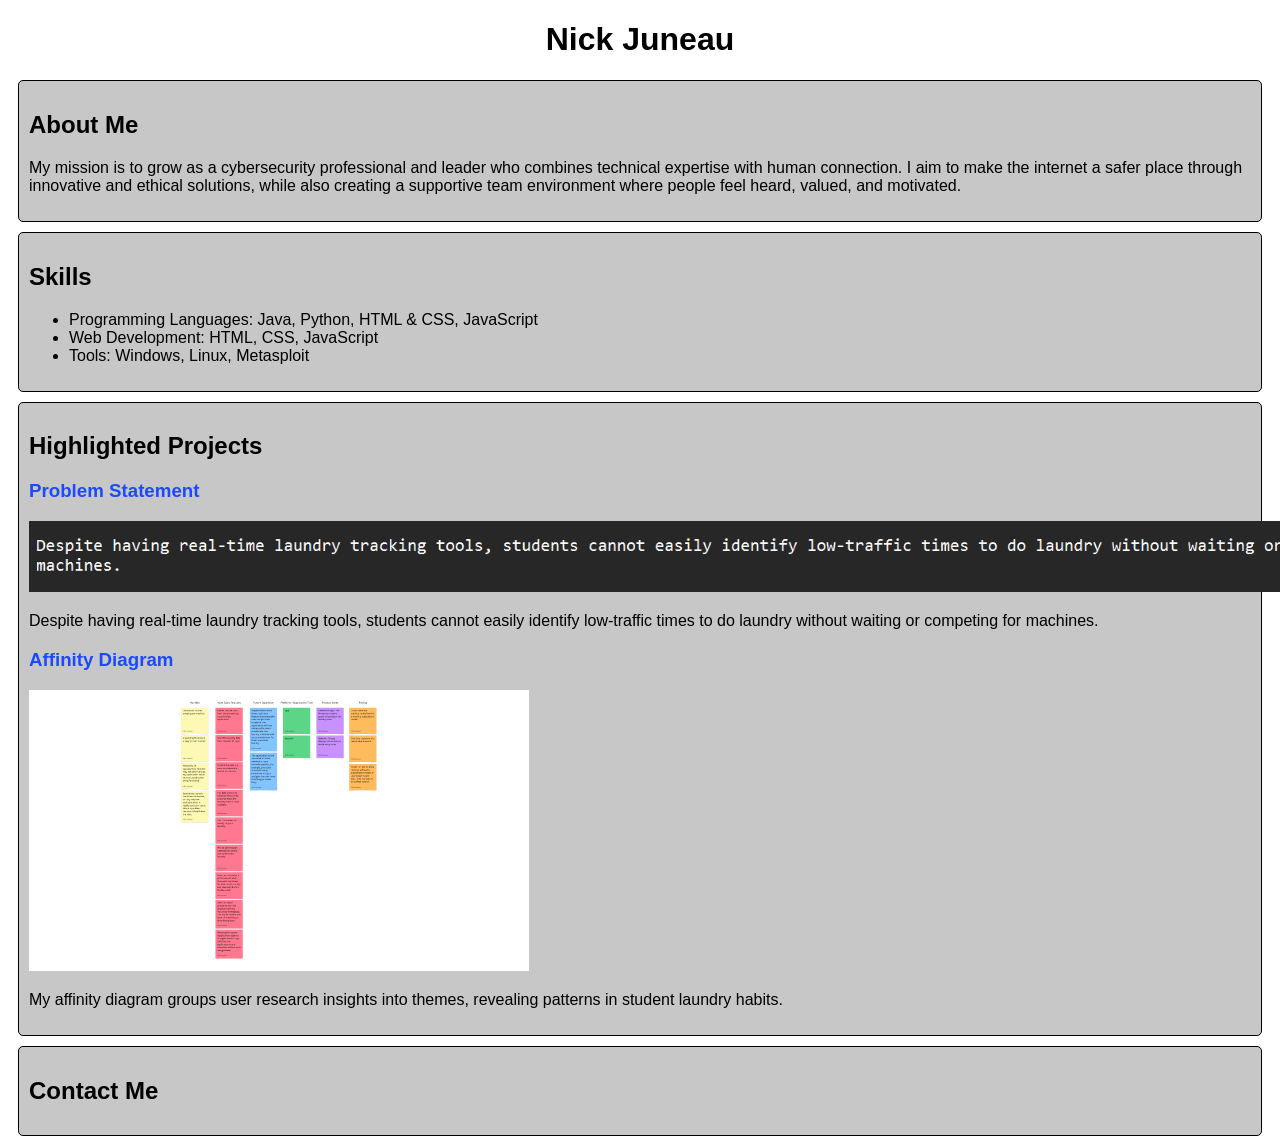
==== index.html @ ffa8bf23 "Added affinity diagram assignment and updated CSS" ====
<!DOCTYPE html>
<html lang="en">
<head>
    <meta charset="UTF-8">
    <meta name="viewport" content="width=device-width, initial-scale=1.0">
    <title>CSCE 190: Nick Juneau</title>
    <link rel="stylesheet" href="style.css">
</head>
<body>
    <h1 class="name">Nick Juneau</h1>
    <div class="about">
        <h2>About Me</h2>
        <p>My mission is to grow as a cybersecurity professional and leader who combines technical
expertise with human connection. I aim to make the internet a safer place through
innovative and ethical solutions, while also creating a supportive team environment where
people feel heard, valued, and motivated.</p>
    </div>
    
    <div class="skills">
        <h2>Skills</h2>
        <ul>
            <li>Programming Languages: Java, Python, HTML & CSS, JavaScript</li>
            <li>Web Development: HTML, CSS, JavaScript</li>
            <li>Tools: Windows, Linux, Metasploit</li>
        </ul>
    </div>
    
    <!--Problem Statement Assignment -->
    <div class="projects">
        <h2>Highlighted Projects</h2>
        <section class="project">
            <a href="files/statement.pdf"><h3>Problem Statement</h3></a>
            <a href="files/statement.pdf"><img id="p-img" src="images/problem.png" alt="Image of Problem Statement"></a>
            <p>Despite having real-time laundry tracking tools, students cannot easily identify low-traffic 
                times to do laundry without waiting or competing for machines.</p>
        </section>

        <!--Affinity Diagram Assignment -->
        <section class="project">
            <a href="files/AffinityDiagram.pdf">
                <h3>Affinity Diagram</h3>
            </a>
            <a href="files/AffinityDiagram.pdf">
                <img src="images/AffinityDiagram.png">
            </a>
            <p>
                My affinity diagram groups user research insights into themes, revealing patterns in student laundry habits.
            </p>
        </section>
            
    </div>
    
    <div class="contact">
        <h2>Contact Me</h2>
    </div>

</body>
</html>
---- style.css ----
* {
    font-family:'Lucida Sans', 'Lucida Sans Regular', 'Lucida Grande', 'Lucida Sans Unicode', Geneva, Verdana, sans-serif;
    
}

body {
    background-color: white;
}

div {
    background-color: #c7c7c7;
    padding: 10px;
    margin: 10px;
    border-radius: 5px;
    border: black solid 1.5px;
}

.name {
    text-align: center;
}

a {
    color: rgb(27, 73, 255);
    text-decoration: none;
}

a:hover {
    color: #74a5ff;
}

#p-img {
    width: 1400px;
    height: auto;
}

.project img{
    width: 500px;
    height: auto;
}
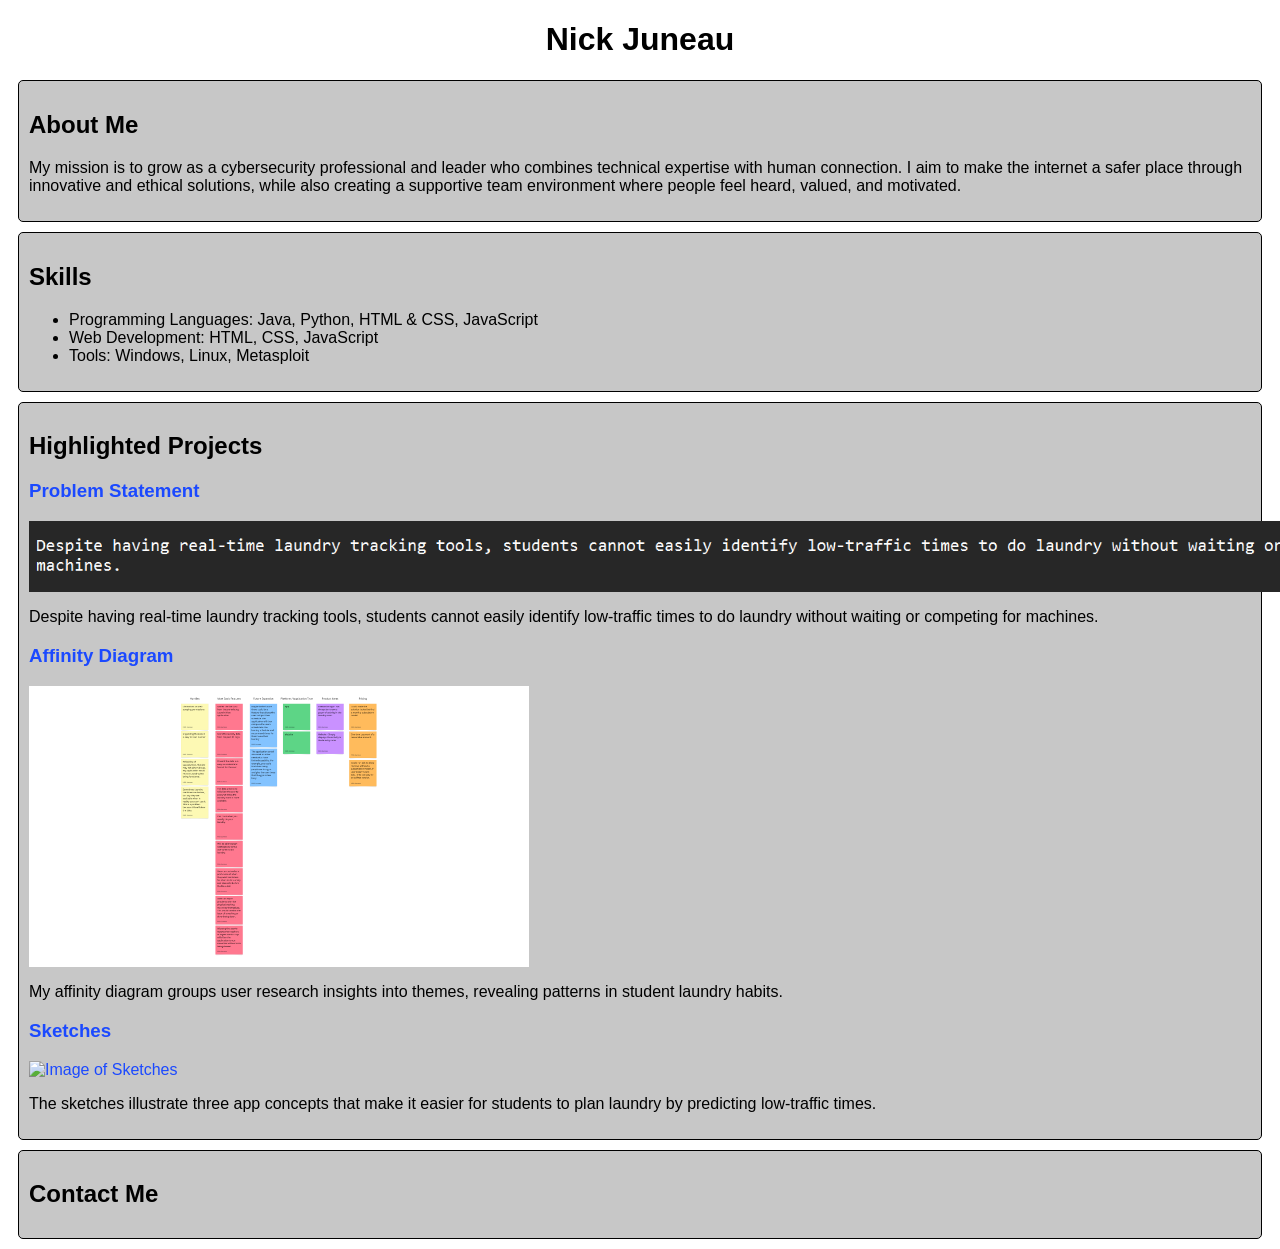
==== commit 1524b172: "Added sketches PDF and image files to website." ====
--- a/index.html
+++ b/index.html
@@ -7,9 +7,9 @@
     <link rel="stylesheet" href="style.css">
 </head>
 <body>
-    <h1 class="name">Nick Juneau</h1>
+    <h1 id="name">Nick Juneau</h1>
     <div class="about">
-        <h2>About Me</h2>
+        <h2 class="topic">About Me</h2>
         <p>My mission is to grow as a cybersecurity professional and leader who combines technical
 expertise with human connection. I aim to make the internet a safer place through
 innovative and ethical solutions, while also creating a supportive team environment where
@@ -17,7 +17,7 @@
     </div>
     
     <div class="skills">
-        <h2>Skills</h2>
+        <h2 class="topic">Skills</h2>
         <ul>
             <li>Programming Languages: Java, Python, HTML & CSS, JavaScript</li>
             <li>Web Development: HTML, CSS, JavaScript</li>
@@ -25,9 +25,11 @@
         </ul>
     </div>
     
-    <!--Problem Statement Assignment -->
+    
     <div class="projects">
-        <h2>Highlighted Projects</h2>
+        <h2 class="topic">Highlighted Projects</h2>
+
+        <!--Problem Statement Assignment -->
         <section class="project">
             <a href="files/statement.pdf"><h3>Problem Statement</h3></a>
             <a href="files/statement.pdf"><img id="p-img" src="images/problem.png" alt="Image of Problem Statement"></a>
@@ -47,11 +49,24 @@
                 My affinity diagram groups user research insights into themes, revealing patterns in student laundry habits.
             </p>
         </section>
+
+        <!--Sketches Assignment-->
+    <section class="project">
+        <a href="files/SketchesPDF.pdf">
+            <h3>Sketches</h3>
+        </a>
+        <a href="files/SketchesPDF.pdf">
+            <img src="images/Sketch1.png" alt="Image of Sketches">
+        </a>
+        <p>
+            The sketches illustrate three app concepts that make it easier for students to plan laundry by predicting low-traffic times.
+        </p>
+    </section>
             
     </div>
     
     <div class="contact">
-        <h2>Contact Me</h2>
+        <h2 class="topic">Contact Me</h2>
     </div>
 
 </body>
--- a/style.css
+++ b/style.css
@@ -15,7 +15,7 @@
     border: black solid 1.5px;
 }
 
-.name {
+#name {
     text-align: center;
 }
 
@@ -36,4 +36,5 @@
 .project img{
     width: 500px;
     height: auto;
-}+    display: block;
+}
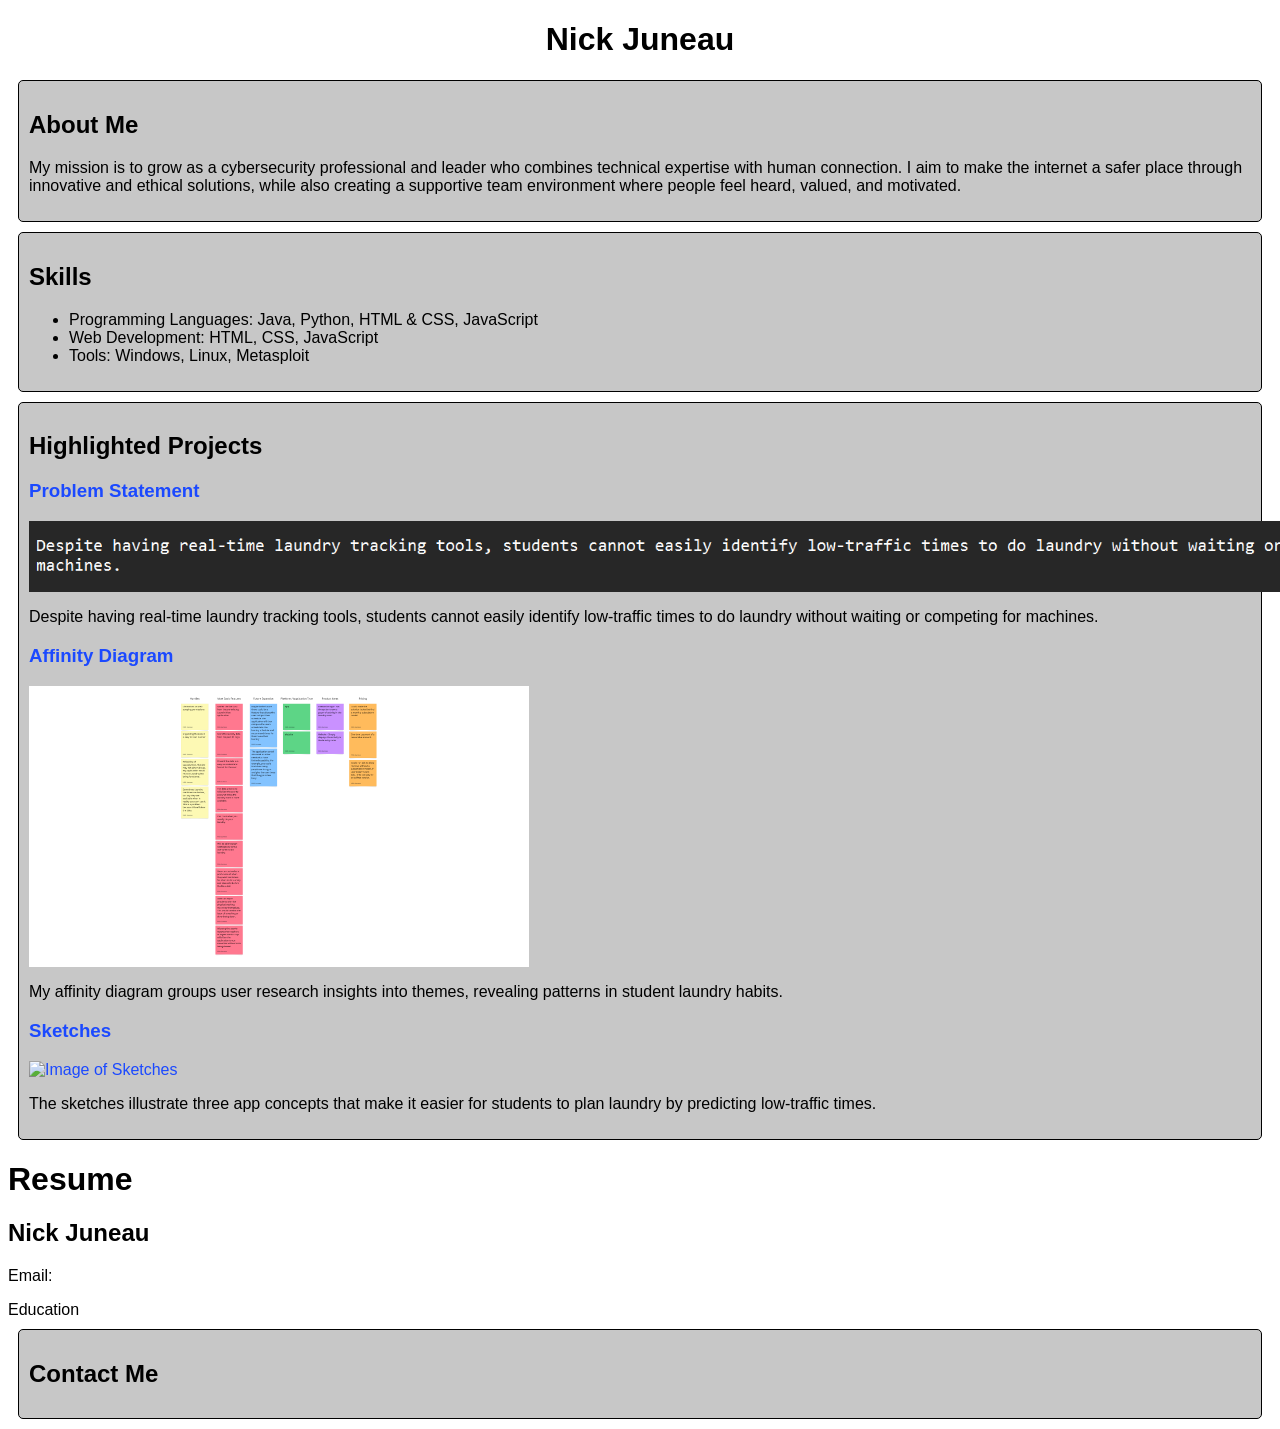
==== commit 647672ea: "Reformated CSS file and added resume file" ====
--- a/index.html
+++ b/index.html
@@ -8,15 +8,16 @@
 </head>
 <body>
     <h1 id="name">Nick Juneau</h1>
-    <div class="about">
+    <div id="about" class="box">
         <h2 class="topic">About Me</h2>
         <p>My mission is to grow as a cybersecurity professional and leader who combines technical
-expertise with human connection. I aim to make the internet a safer place through
-innovative and ethical solutions, while also creating a supportive team environment where
-people feel heard, valued, and motivated.</p>
+            expertise with human connection. I aim to make the internet a safer place through
+            innovative and ethical solutions, while also creating a supportive team environment where
+            people feel heard, valued, and motivated.
+        </p>
     </div>
     
-    <div class="skills">
+    <div id="skills" class="box">
         <h2 class="topic">Skills</h2>
         <ul>
             <li>Programming Languages: Java, Python, HTML & CSS, JavaScript</li>
@@ -26,7 +27,7 @@
     </div>
     
     
-    <div class="projects">
+    <div class="projects box">
         <h2 class="topic">Highlighted Projects</h2>
 
         <!--Problem Statement Assignment -->
@@ -51,23 +52,36 @@
         </section>
 
         <!--Sketches Assignment-->
-    <section class="project">
-        <a href="files/SketchesPDF.pdf">
-            <h3>Sketches</h3>
-        </a>
-        <a href="files/SketchesPDF.pdf">
-            <img src="images/Sketch1.png" alt="Image of Sketches">
-        </a>
-        <p>
-            The sketches illustrate three app concepts that make it easier for students to plan laundry by predicting low-traffic times.
-        </p>
-    </section>
-            
+        <section class="project">
+            <a href="files/SketchesPDF.pdf">
+                <h3>Sketches</h3>
+            </a>
+            <a href="files/SketchesPDF.pdf">
+                <img src="images/Sketch1.png" alt="Image of Sketches">
+            </a>
+            <p>
+                The sketches illustrate three app concepts that make it easier for students to plan laundry by predicting low-traffic times.
+            </p>
+        </section>
     </div>
-    
-    <div class="contact">
+
+    <!-- Resume Assignment -->
+    <div class="Resume">
+        <h1 id="title">Resume</h1>
+        <div id="header" class="section">
+            <h2>Nick Juneau</h2>
+            <p>Email:
+        </div>
+        <div class="section">Education</div>
+    </div>
+
+    <div id="contact" class="box">
         <h2 class="topic">Contact Me</h2>
     </div>
 
 </body>
+
+
+
+
 </html>
--- a/style.css
+++ b/style.css
@@ -8,6 +8,10 @@
 }
 
 div {
+    background-color: white;
+}
+
+.box {
     background-color: #c7c7c7;
     padding: 10px;
     margin: 10px;
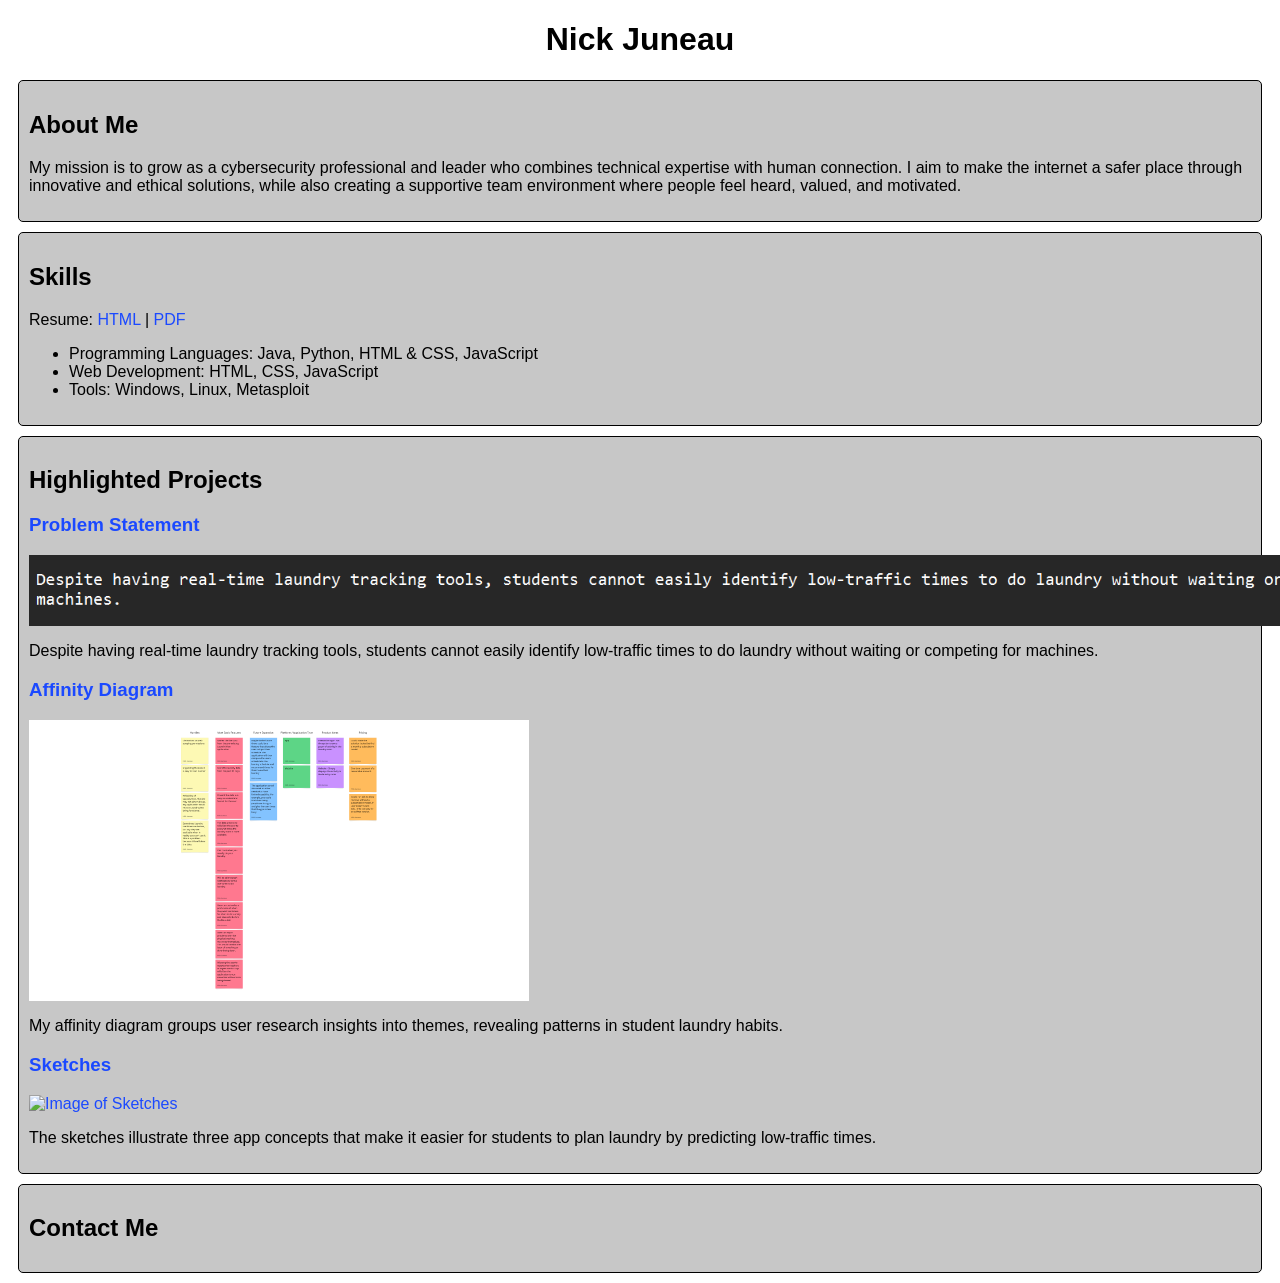
==== commit 7e73517f: "Added resume.html and stylesheet along with links" ====
--- a/index.html
+++ b/index.html
@@ -19,6 +19,7 @@
     
     <div id="skills" class="box">
         <h2 class="topic">Skills</h2>
+        <p id="resume-link">Resume: <a target="_blank" href="resume.html">HTML</a> | <a target="_blank" href="files/Resume No Personal.pdf">PDF</a></p>
         <ul>
             <li>Programming Languages: Java, Python, HTML & CSS, JavaScript</li>
             <li>Web Development: HTML, CSS, JavaScript</li>
@@ -65,16 +66,6 @@
         </section>
     </div>
 
-    <!-- Resume Assignment -->
-    <div class="Resume">
-        <h1 id="title">Resume</h1>
-        <div id="header" class="section">
-            <h2>Nick Juneau</h2>
-            <p>Email:
-        </div>
-        <div class="section">Education</div>
-    </div>
-
     <div id="contact" class="box">
         <h2 class="topic">Contact Me</h2>
     </div>
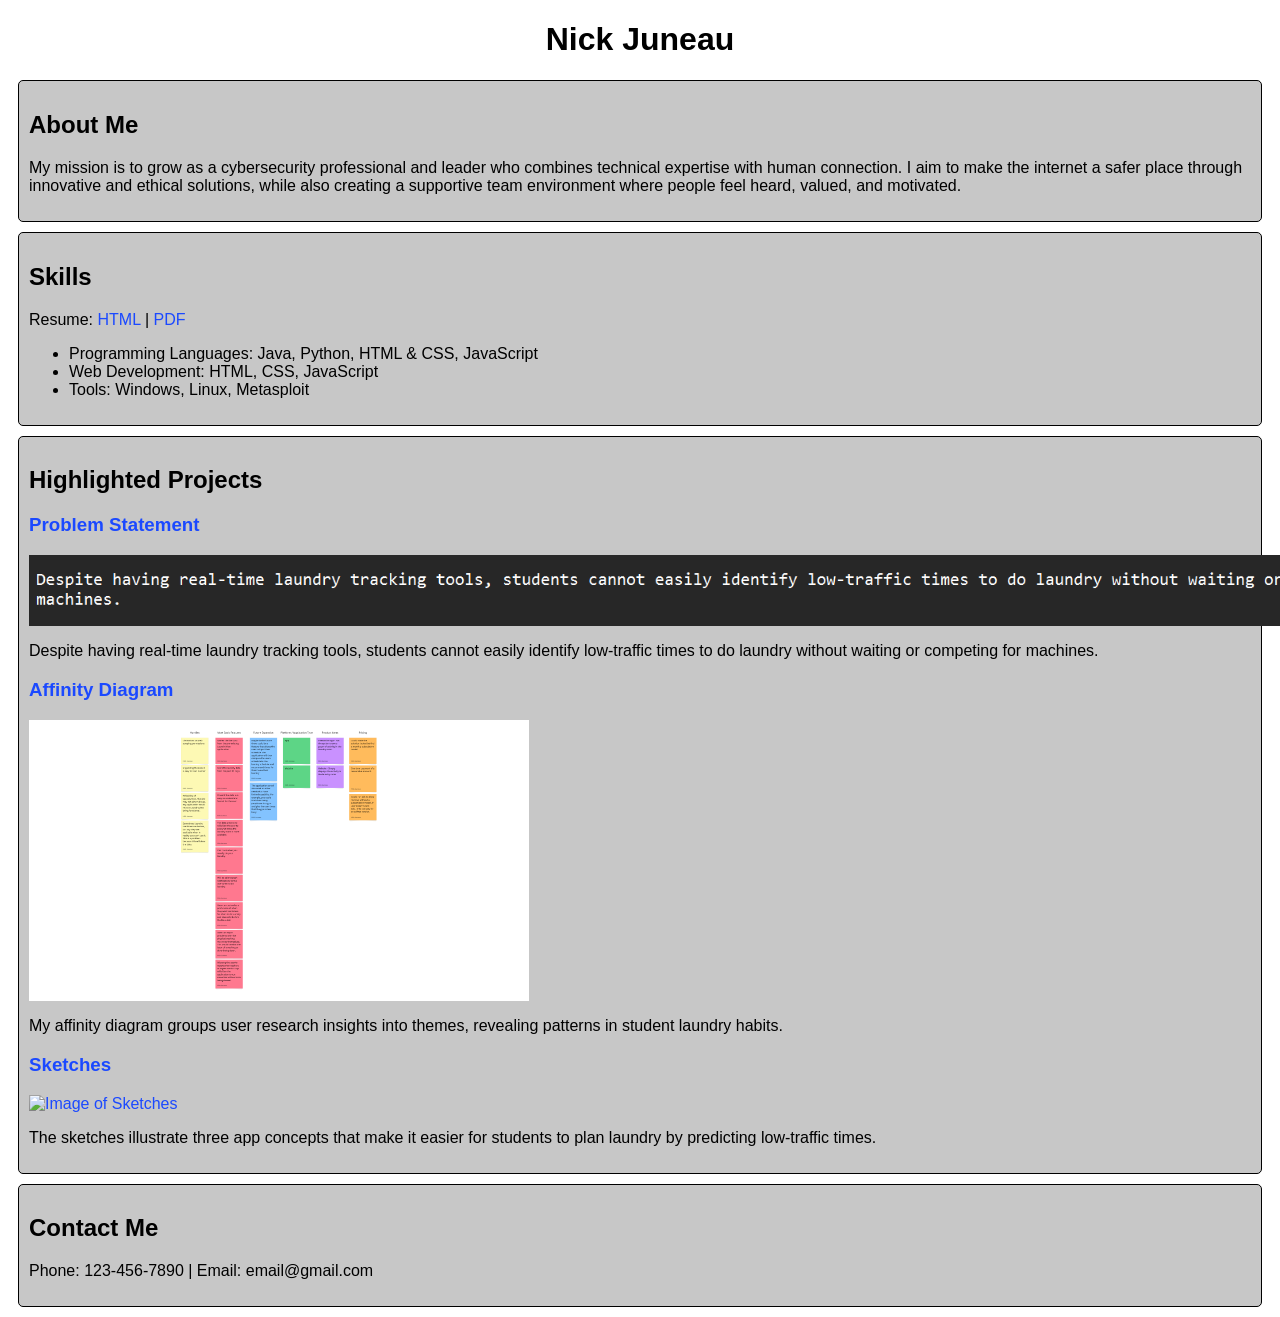
==== commit 37d4874b: "Changed resume pdf filename and added contact info" ====
--- a/index.html
+++ b/index.html
@@ -19,7 +19,7 @@
     
     <div id="skills" class="box">
         <h2 class="topic">Skills</h2>
-        <p id="resume-link">Resume: <a target="_blank" href="resume.html">HTML</a> | <a target="_blank" href="files/Resume No Personal.pdf">PDF</a></p>
+        <p id="resume-link">Resume: <a target="_blank" href="resume.html">HTML</a> | <a target="_blank" href="files/Resume.pdf">PDF</a></p>
         <ul>
             <li>Programming Languages: Java, Python, HTML & CSS, JavaScript</li>
             <li>Web Development: HTML, CSS, JavaScript</li>
@@ -68,6 +68,7 @@
 
     <div id="contact" class="box">
         <h2 class="topic">Contact Me</h2>
+        <p>Phone: 123-456-7890 | Email: email@gmail.com</p>
     </div>
 
 </body>
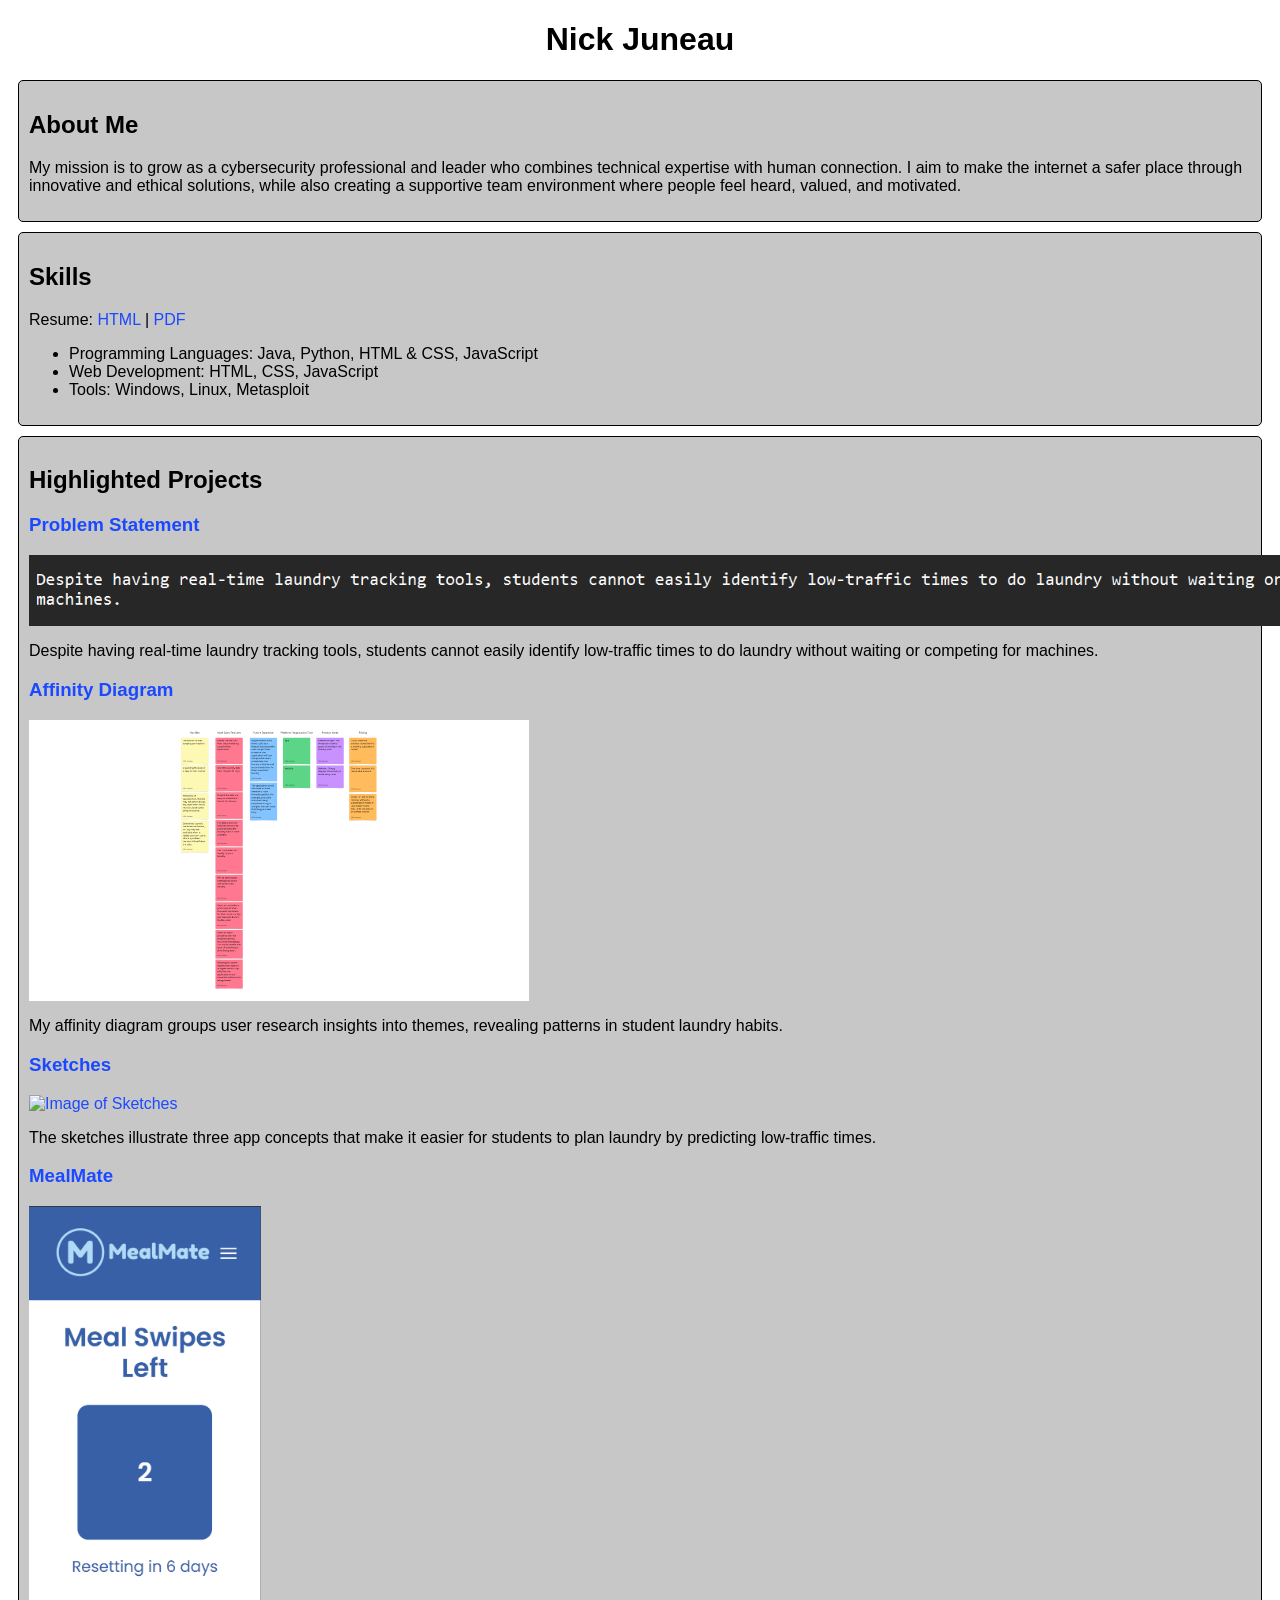
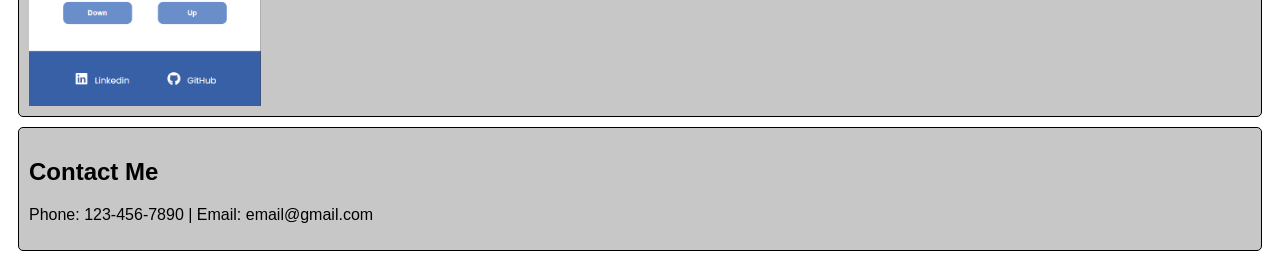
==== commit 9435fe63: "Added html and css for displaying MealMate projct" ====
--- a/index.html
+++ b/index.html
@@ -64,6 +64,18 @@
                 The sketches illustrate three app concepts that make it easier for students to plan laundry by predicting low-traffic times.
             </p>
         </section>
+
+        <!-- Final Assignment -->
+        <section class="project MealMate">
+            <a target="_blank" href="https://github.com/NickJuneau/MealMate">
+                <h3>MealMate</h3>
+            </a>
+            <a target="_blank" href="https://github.com/NickJuneau/MealMate">
+                <img src="images/MealMateAppScreen.png" alt="In-App Image">
+            </a>
+        </section>
+
+
     </div>
 
     <div id="contact" class="box">
--- a/style.css
+++ b/style.css
@@ -42,3 +42,9 @@
     height: auto;
     display: block;
 }
+
+.MealMate img {
+    max-height: 500px;
+    width: auto;
+}
+
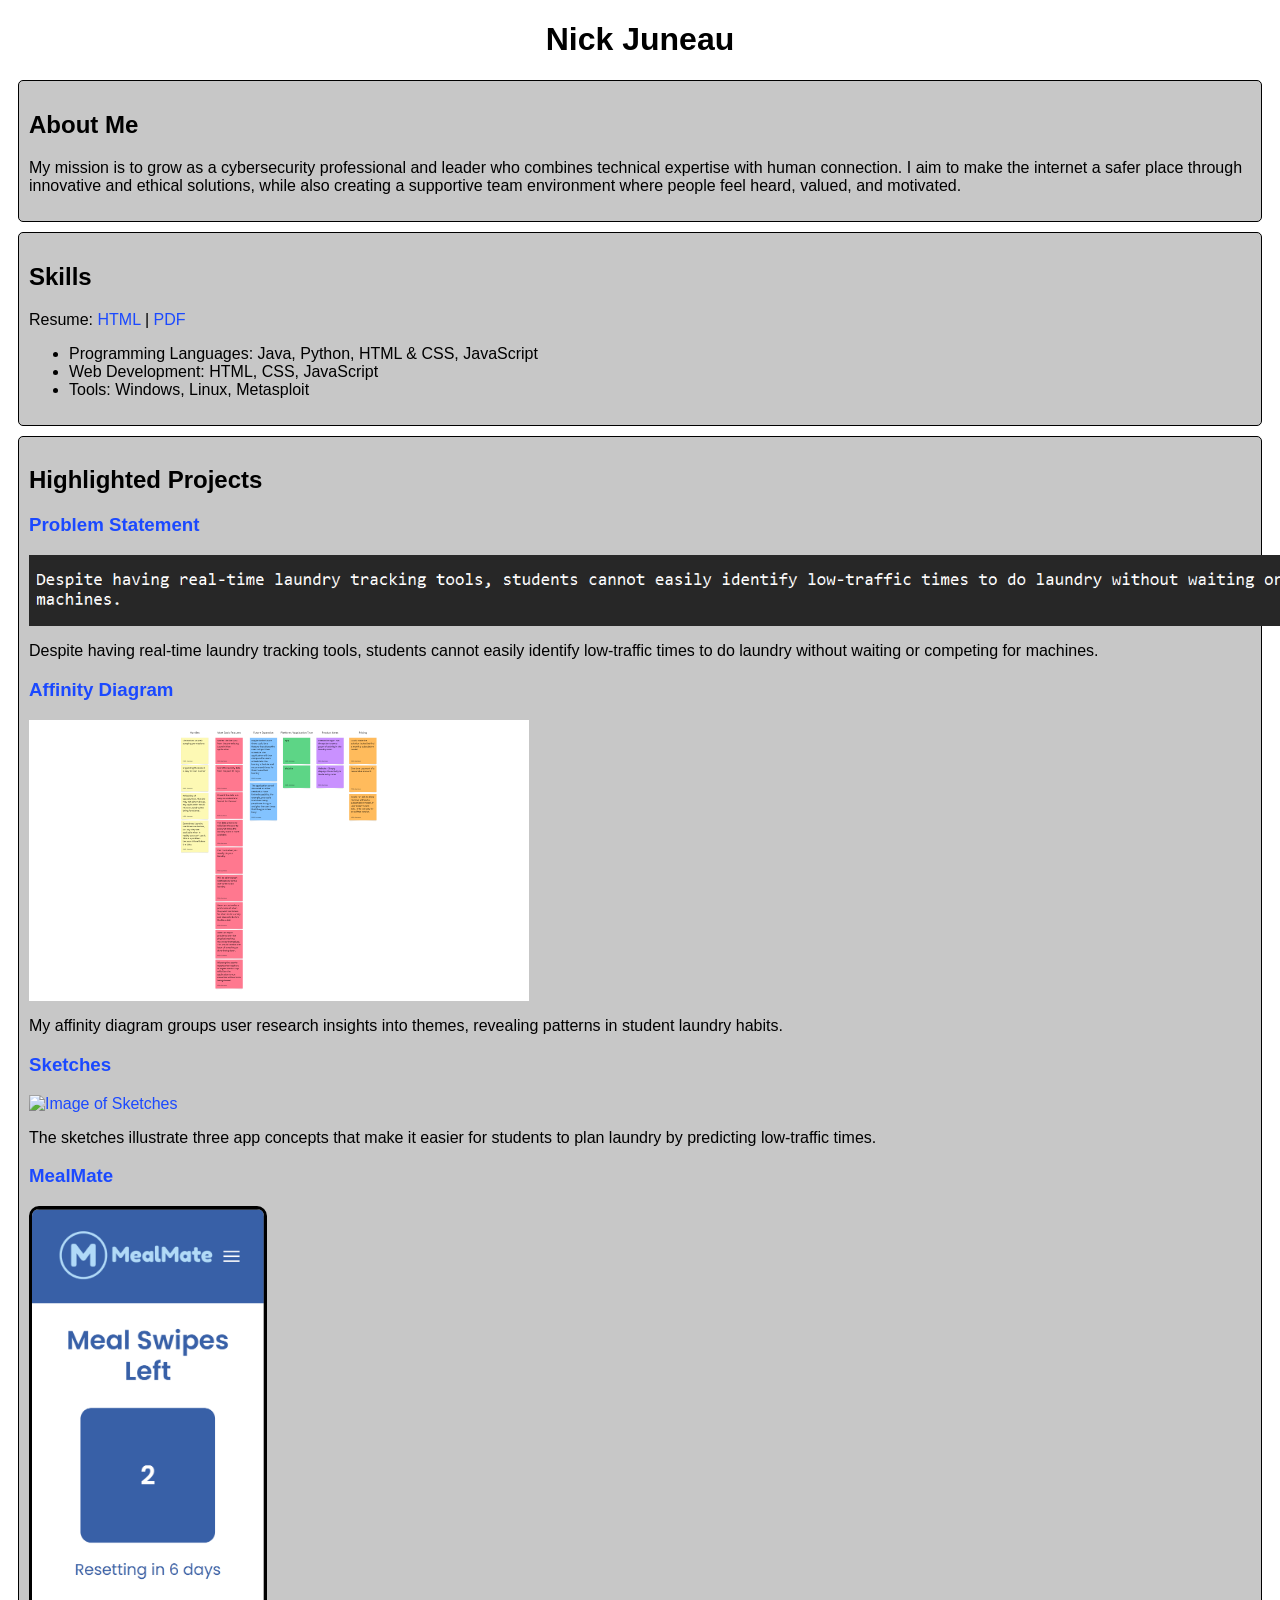
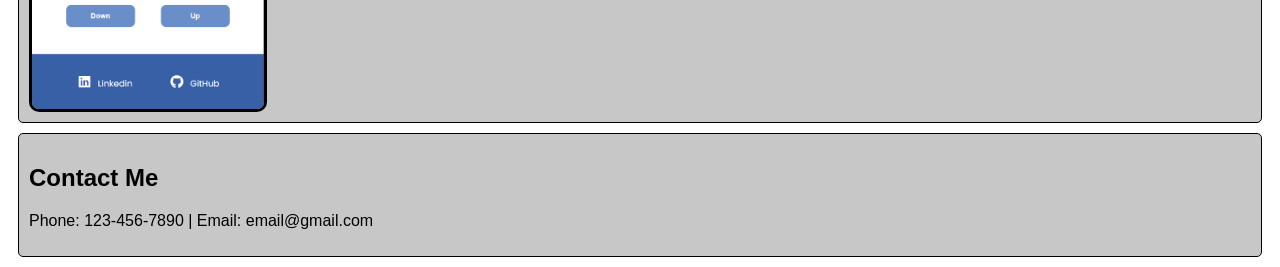
==== commit 6a3d31fe: "Added styling to app image" ====
--- a/index.html
+++ b/index.html
@@ -71,7 +71,7 @@
                 <h3>MealMate</h3>
             </a>
             <a target="_blank" href="https://github.com/NickJuneau/MealMate">
-                <img src="images/MealMateAppScreen.png" alt="In-App Image">
+                <img id="app-img" src="images/MealMateAppScreen.png" alt="In-App Image">
             </a>
         </section>
 
--- a/style.css
+++ b/style.css
@@ -43,8 +43,10 @@
     display: block;
 }
 
-.MealMate img {
+.MealMate #app-img {
     max-height: 500px;
     width: auto;
+    border-radius: 10px;
+    border: 3px solid black;
 }
 
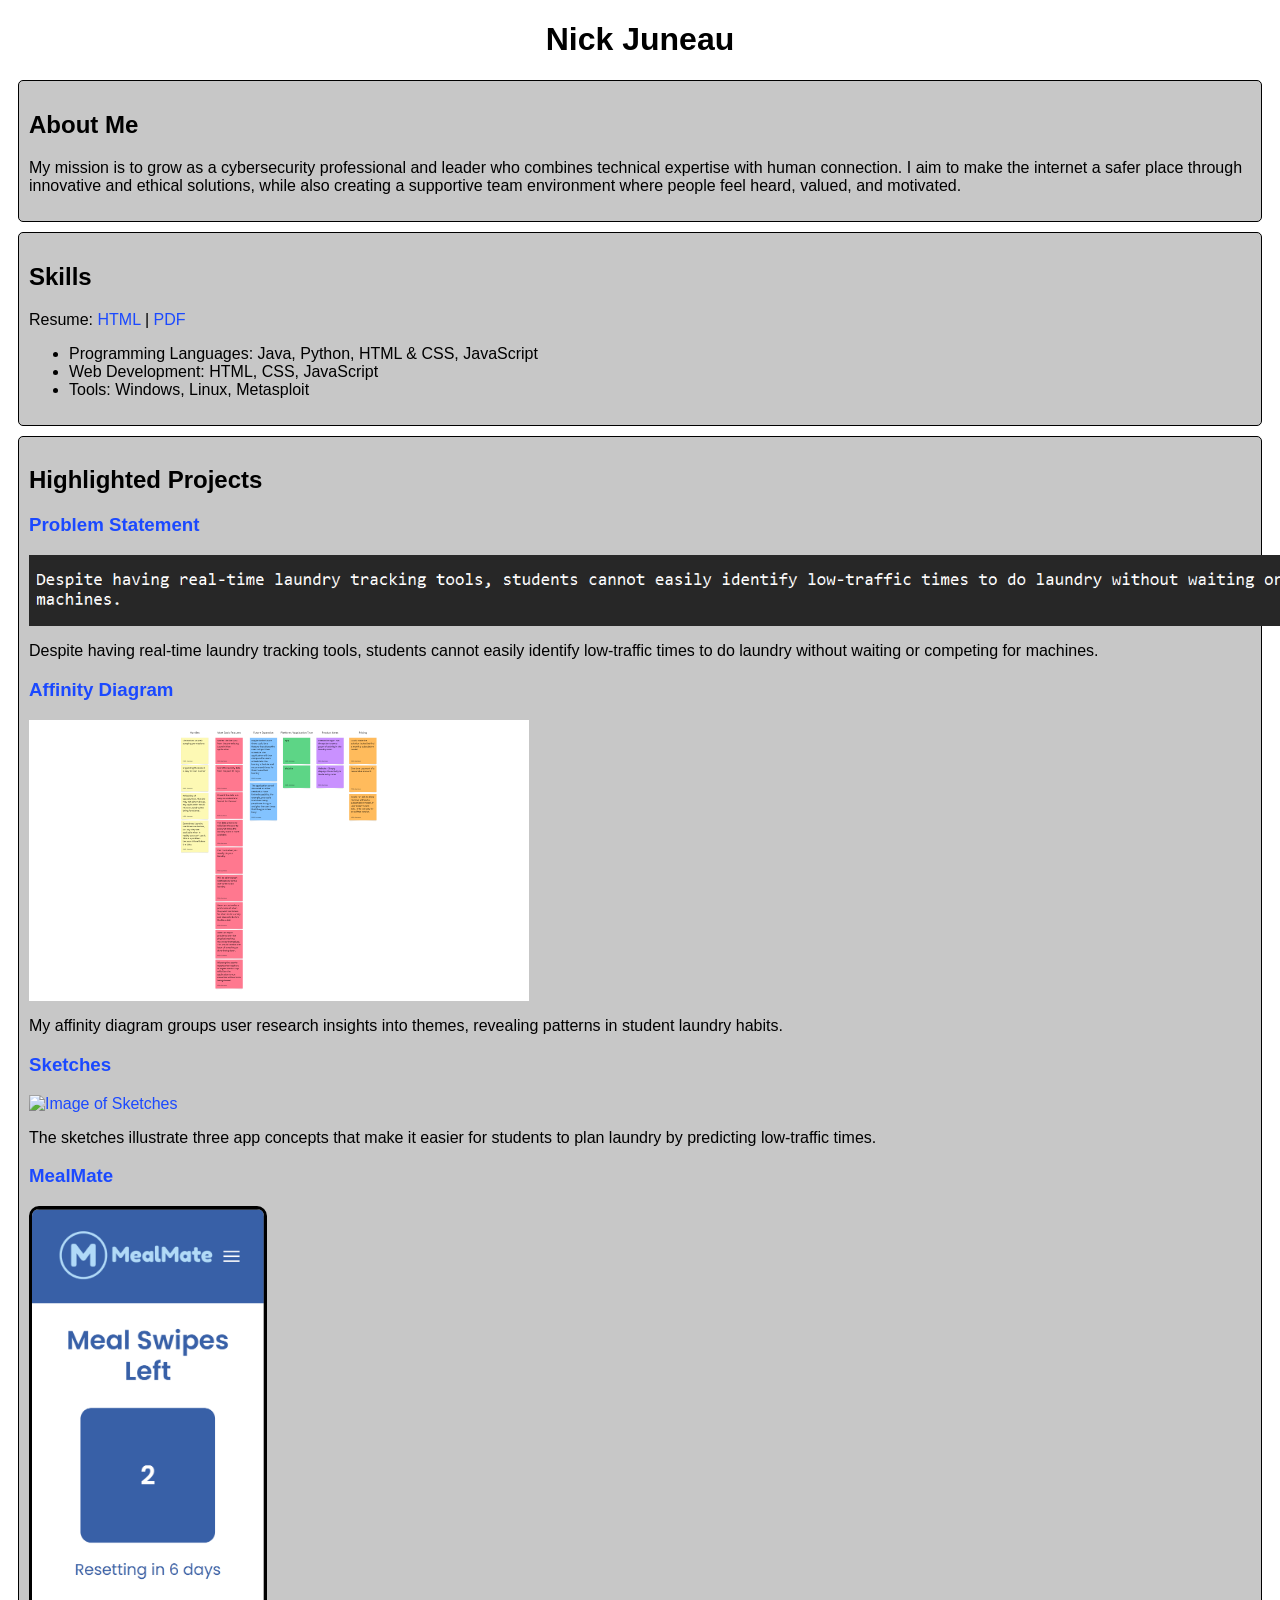
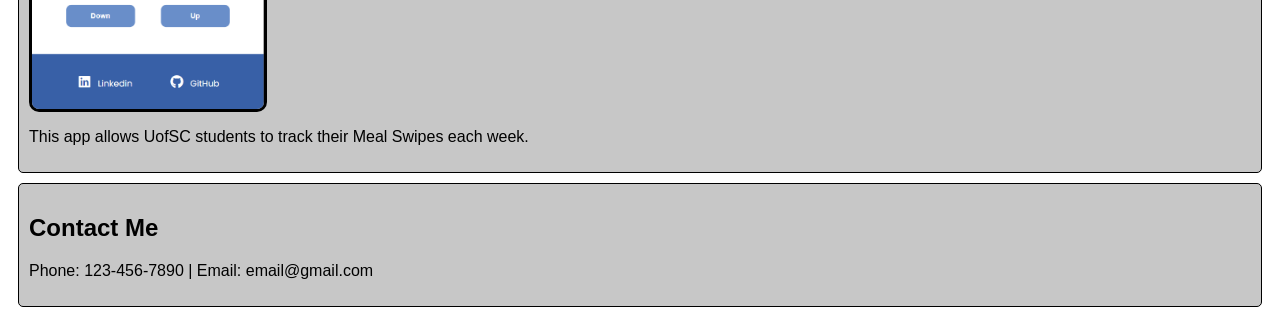
==== commit a90d9ce1: "Gave text to last project" ====
--- a/index.html
+++ b/index.html
@@ -73,6 +73,7 @@
             <a target="_blank" href="https://github.com/NickJuneau/MealMate">
                 <img id="app-img" src="images/MealMateAppScreen.png" alt="In-App Image">
             </a>
+            <p>This app allows UofSC students to track their Meal Swipes each week.</p>
         </section>
 
 
